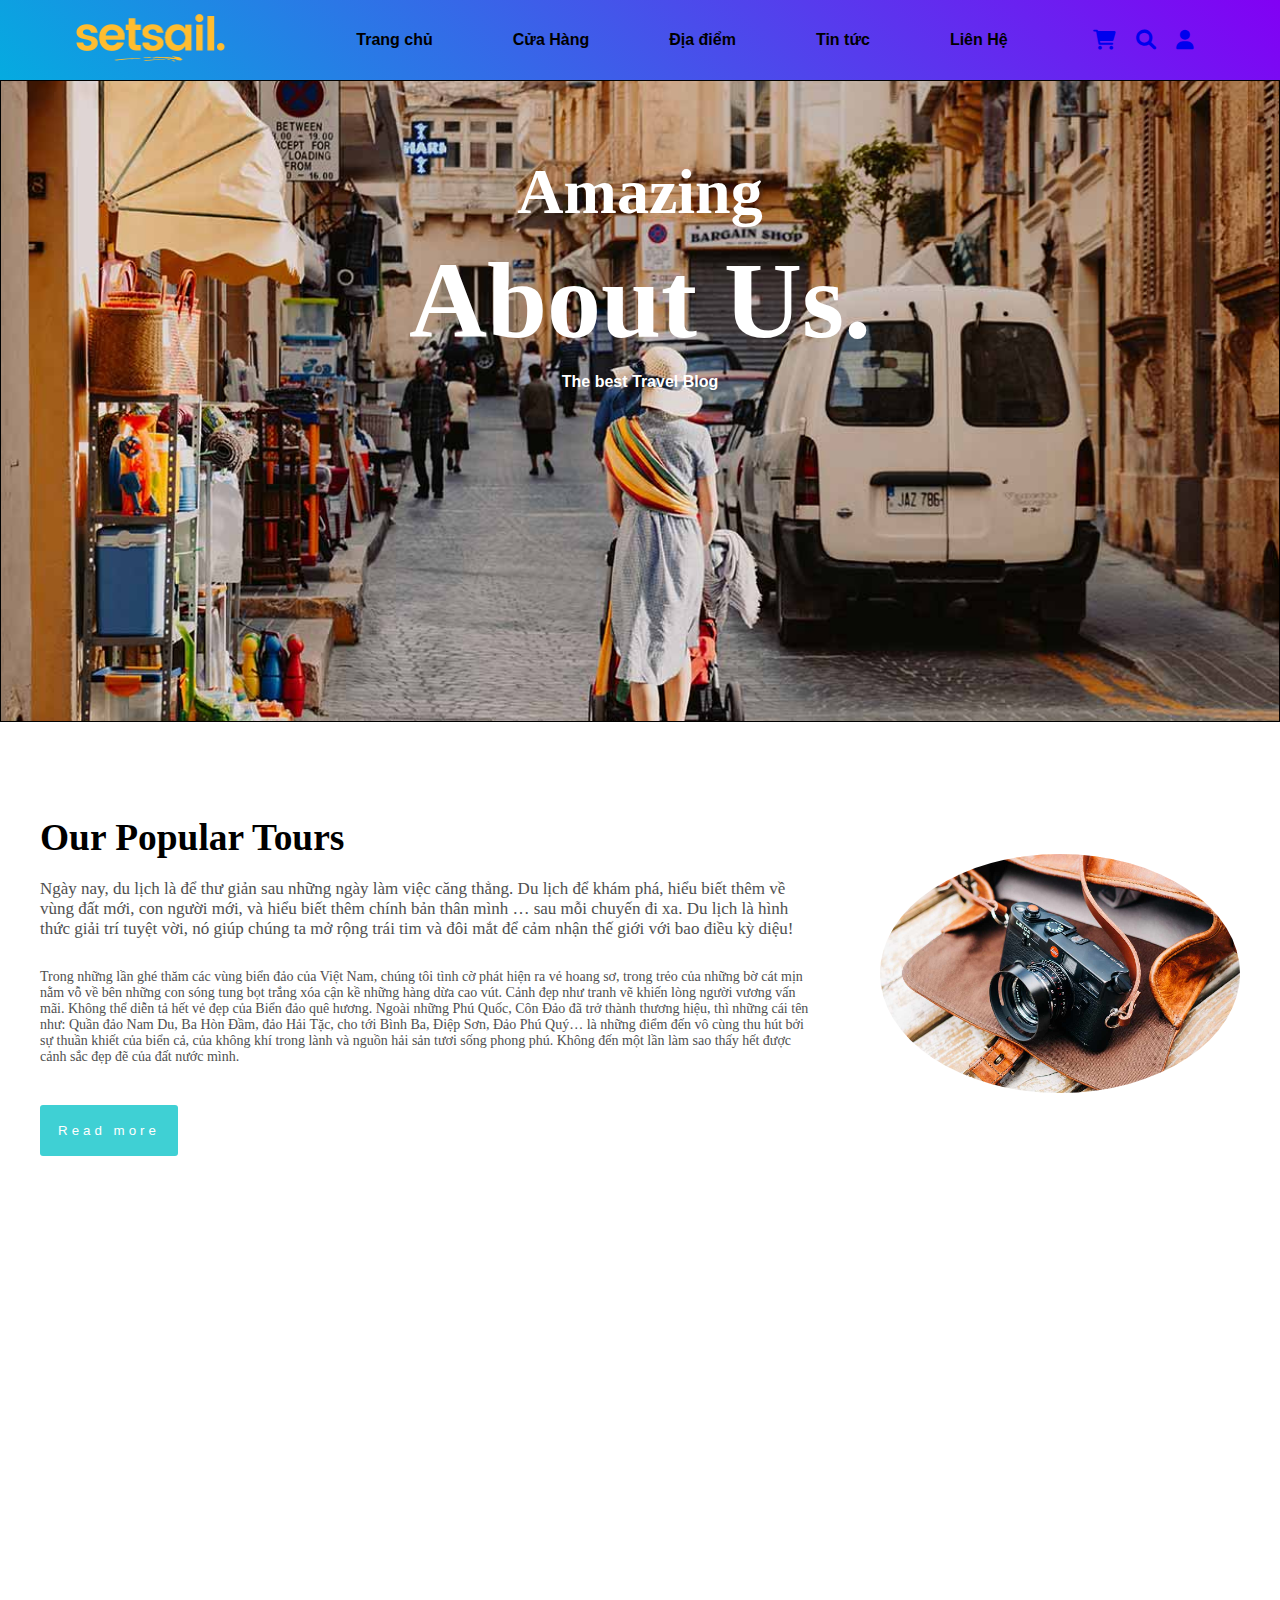
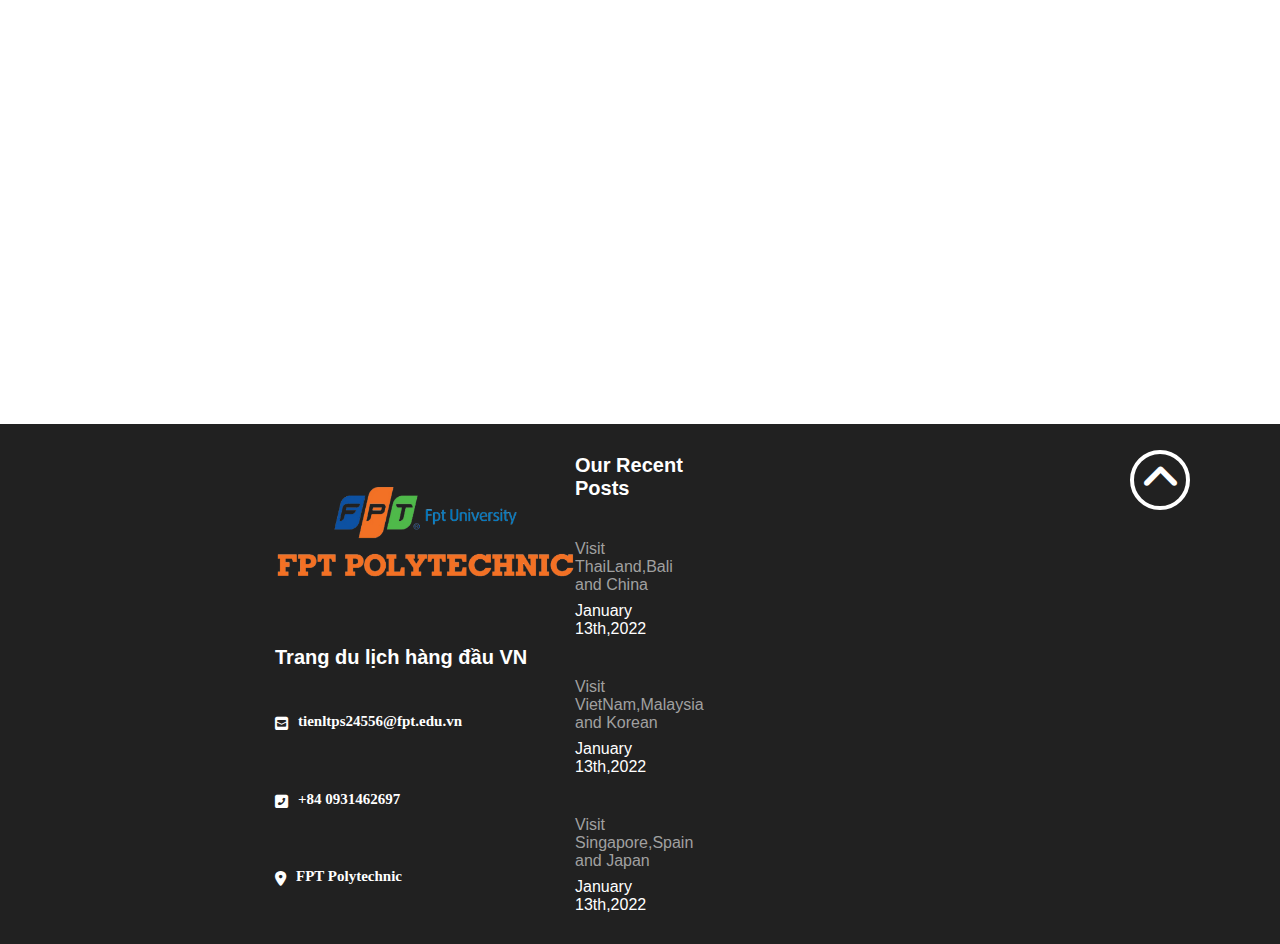
==== contact.html @ ad696ec0 "first commit" ====
<!DOCTYPE html>
<html lang="en">
<head>
    <meta charset="UTF-8">
    <meta http-equiv="X-UA-Compatible" content="IE=edge">
    <meta name="viewport" content="width=device-width, initial-scale=1.0">
    <title>Lâm Thành Tiến - PS24556</title>
    <link rel="stylesheet" href="./css/form.css">
    <link rel="stylesheet" href="./css/style.css">
    <link rel="stylesheet" href="./css/contact.css">
    <link rel="stylesheet" href="https://cdnjs.cloudflare.com/ajax/libs/font-awesome/6.0.0/css/all.min.css">
    <link rel="stylesheet" href="./img/">
    <link rel="preconnect" href="https://fonts.googleapis.com">
    <link rel="preconnect" href="https://fonts.gstatic.com" crossorigin>
    <link href="https://fonts.googleapis.com/css2?family=Poppins:ital,wght@0,300;1,700&display=swap" rel="stylesheet">

</head>
<body>
    <header id="header">
        <div class="header__main">
            <div class="logo">
                <img src="./img/logo.png" alt="">
            </div>
            <div class="header__menu">
                <ul>
                    <li><a href="index.html" class="header__menu-link">Trang chủ</a></li>
                    <li><a href="shop.html" class="header__menu-link">Cửa Hàng</a></li>
                    <li>
                        <a href="location.html" class="header__menu-link">Địa điểm</a>
                        <div class="location__menu">
                            <a href="location.html" class="location__menu-item">Miền Nam</a>
                            <a href="location2.html" class="location__menu-item">Miền Bắc</a>
                            <a href="location3.html" class="location__menu-item">Miền Trung</a>
                        </div>
                    </li>
                    <li><a href="news.html" class="header__menu-link">Tin tức</a></li>
                    <li><a href="contact.html" class="header__menu-link">Liên Hệ</a></li>
                </ul>
            </div>
            <ul class="header__icon">
                <li>
                    <a href="#">
                        <i class="fas fa-shopping-cart"></i>
                        <div class="header__icon-cart">
                            <p>Không có sản phẩm nào</p>
                        </div>
                    </a>
                </li>
                <li>
                    <a href="#"><i class="fas fa-search"></i></a>
                    <div class="form-group">
                        <input id="fullname" name="fullname" placeholder="Tìm chuyến đi" type="text" tabindex="1" class="form-control">
                        <i class="fa-solid fa-magnifying-glass"></i>
                        <span class="form-message"></span>
                    </div>
                </li>
                <li><a href="#"><i class="fa-solid fa-user"></i></a></li>
            </ul>
        </div>
    </header>

    <div style="background: url(./img/blog-img-4.jpg) top center/ cover no-repeat;background-attachment: fixed;" class="slider">
        <div class="slider__content-sub">
            <p class="content-1">Amazing</p>
            <p class="content-2">About Us.</p>
            <p class="content-3">The best Travel Blog</p>
        </div>
        <div class="slider-left">
            <i class="fas fa-arrow-left"></i>
        </div>
        <div class="slider-right">
            <i class="fas fa-arrow-right"></i>
        </div>
    </div>

    <div id="location" class="section">
        <div class="section__content">
            <div class="section__content-1">
                <h3 class="section__content-title">
                    Our Popular Tours
                </h3>
                <p class="section__content-sub-1">Ngày nay, du lịch là để thư giản sau những ngày làm việc căng thẳng. Du lịch để khám phá, hiểu biết thêm về vùng đất mới, con người mới, và hiểu biết thêm chính bản thân mình … sau mỗi chuyến đi xa. Du lịch là hình thức giải trí tuyệt vời, nó giúp chúng ta mở rộng trái tim và đôi mắt để cảm nhận thế giới với bao điều kỳ diệu!</p>
                <p class="section__content-sub-2">Trong những lần ghé thăm các vùng biển đảo của Việt Nam, chúng tôi tình cờ phát hiện ra vẻ hoang sơ, trong trẻo của những bờ cát mịn nằm vỗ về bên những con sóng tung bọt trắng xóa cận kề những hàng dừa cao vút. Cảnh đẹp như tranh vẽ khiến lòng người vương vấn mãi. Không thể diễn tả hết vẻ đẹp của Biển đảo quê hương. Ngoài những Phú Quốc, Côn Đảo đã trở thành thương hiệu, thì những cái tên như: Quần đảo Nam Du, Ba Hòn Đầm, đảo Hải Tặc, cho tới Bình Ba, Điệp Sơn, Đảo Phú Quý… là những điểm đến vô cùng thu hút bởi sự thuần khiết của biển cả, của không khí trong lành và nguồn hải sản tươi sống phong phú. Không đến một lần làm sao thấy hết được cảnh sắc đẹp đẽ của đất nước mình.</p>
                <button>Read more</button>
            </div>
            <div class="section__content-2">
                <img src="./img/blog-img-2.jpg" alt="">
            </div>
        </div>
        <iframe width="100%" height="700" allow='autoplay' src="https://www.youtube.com/embed/DIgv-e18OzA?autoplay=1&mute=1&enablejsapi=1" title="YouTube video player" frameborder="0" allow="accelerometer; autoplay; clipboard-write; encrypted-media; gyroscope; picture-in-picture" allowfullscreen></iframe>
            

    </div>



    <footer>
        <div class="footer-1">
            <img src="./img/LOGO Trường.png" alt="">
            <p class="footer-1-title">Trang du lịch hàng đầu VN</p>
            <a href="#" class="footer-1-contact">
                <i class="fas fa-envelope-square"></i>
                <p>tienltps24556@fpt.edu.vn</p>
            </a>
            <a href="#" class="footer-1-contact">
                <i class="fas fa-phone-square-alt"></i>
                <p>+84 0931462697</p>
            </a>
            <a href="#" class="footer-1-contact">
                <i class="fas fa-map-marker-alt"></i>
                <p>FPT Polytechnic</p>
            </a>
        </div>
        <div class="footer-2">
            <h4>Our Recent Posts</h4>
            <div class="footer-2-content">
                <a href="#"><p class="footer-2-content-child-1">Visit ThaiLand,Bali and China</p></a>
                <a href="#"><p class="footer-2-content-child-2">January 13th,2022</p></a>
            </div>
            <div class="footer-2-content">
                <a href="#"><p class="footer-2-content-child-1">Visit VietNam,Malaysia and Korean</p></a>
                <a href="#"><p class="footer-2-content-child-2">January 13th,2022</p></a>
            </div>
            <div class="footer-2-content">
                <a href="#"><p class="footer-2-content-child-1">Visit Singapore,Spain and Japan</p></a>
                <a href="#"><p class="footer-2-content-child-2">January 13th,2022</p></a>
            </div>
        </div>
        <div class="footer-3">
            <iframe src="https://www.facebook.com/plugins/page.php?href=https%3A%2F%2Fwww.facebook.com%2Ffpt.poly%2F&tabs=timeline&width=400&height=300&small_header=true&adapt_container_width=true&hide_cover=true&show_facepile=true&appId" width="400" height="300" style="border:none;overflow:hidden" scrolling="no" frameborder="0" allowfullscreen="true" allow="autoplay; clipboard-write; encrypted-media; picture-in-picture; web-share"></iframe>
        </div>
        <a href="#header" class="upto">
            <i class="fas fa-angle-up"></i>
        </a>
    </footer>
    <div class="overlay none">
        <form action="" method="POST" class="form form-login " id="form-1">
            <div class="form__content">
                <h3 class="heading">FPT Polytechnic</h3>
                <p class="desc">Lâm Thành Tiến</p>
        
                <div class="form-group d-f-w pd-tb20-lf60">
                  <label for="fullname" class="form-label">Tên đăng nhập: </label>
                  <input id="fullname" name="fullname" type="text" placeholder="VD: ltps24556@fpt.edu.vn" class="form-control">
                  <span class="form-message"></span>
                </div>
        
                <div class="form-group d-f-w pd-tb20-lf60">
                    <label for="fullname" class="form-label">Mật khẩu: </label>
                    <input id="fullname" name="fullname" type="password" placeholder="VD: 123456789" class="form-control">
                    <span class="form-message"></span>
                </div>    
                <div class="form-group flex-row">
                    <input name="gender" type="checkbox" value="yes" class="form-control"><label for="gender" class="form-label">Remember me?</label>
                    <span class="form-message"></span>
                </div>    
        
                <button class="form-submit btn-login">Đăng nhập</button>
                <p>Chưa có tài khoản ????</p>
                <button class="form-submit btn-register">Đăng ký</button>
            </div>
        </form>


        <form action="" method="POST" class="form form-register none" id="form-1">
            <div class="form__content">
                <h3 class="heading">Thành viên đăng ký</h3>
            <div class="spacer"></div>
        
            <div class="form-group d-f-w pd-tb20-lf60">
              <label for="fullname" class="form-label">Tên đăng nhập:</label>
              <input id="fullname" name="fullname" type="text" placeholder="VD: lamthanhtien" class="form-control">
              <span class="form-message"></span>
            </div>
        
            <div class="form-group d-f-w pd-tb20-lf60">
              <label for="email" class="form-label">Email:</label>
              <input id="email" name="email" type="text" placeholder="VD: ltps24556@gmail.com" class="form-control">
              <span class="form-message"></span>
            </div>
        
            <div class="form-group d-f-w pd-tb20-lf60">
              <label for="password" class="form-label">Mật khẩu:</label>
              <input id="password" name="password" type="password" placeholder="Nhập mật khẩu" class="form-control">
              <span class="form-message"></span>
            </div>
        
            <div class="form-group d-f-w pd-tb20-lf60">
              <label for="password_confirmation" class="form-label">Nhập lại mật khẩu:</label>
              <input id="password_confirmation" name="password_confirmation" placeholder="Nhập lại mật khẩu" type="password" class="form-control">
              <span class="form-message"></span>
            </div>
  
            <div class="form-group horizontal">
              <label for="gender" class="form-label">Chọn giới tính</label>
              <input name="gender" type="radio" value="male" class="form-control">Nam
              <input name="gender" type="radio" value="female" class="form-control">Nữ
              <span class="form-message"></span>
            </div>    
            <button class="form-submit btn-register">Đăng ký</button>
            </div>
        </form>
    </div>

</body>
<script src="./js/fix.js"></script>
<script src="./js/overlay.js"></script>

</html>
---- css/form.css ----
.form-group i {
    position: absolute;
    top: 48px;
    right: 16px;
}
.form-group {
    display: flex;
    margin-bottom: 16px;
    flex-direction: column;
    position: relative;
  }
  
  .form-label,
  .form-message {
    text-align: left;
  }
  
  .form-label {
    font-weight: 700;
    padding: 0 0 6px 6px;
    line-height: 1.8rem;
    font-size: 1rem;
  }
  .form-label-2 {
    font-weight: 700;
    padding: 0 0 6px 6px;
    line-height: 1.8rem;
    font-size: 1rem;
  }
  
  .form-control {
    padding: 8px 12px;
    border: transparent;
    border-radius: 3px;
    outline: none;
    font-size: 1.4rem;
    background-color: #6fdcdf;
    color: white;
  }
  .form-control-text {
    padding: 8px 12px;
    border: transparent;
    border-radius: 3px;
    outline: none;
    font-size: 1.4rem;
    background-color: #6fdcdf;
    color: white;
    width: 100%;
  }
  
  .form-control:hover {
    border-color: #1dbfaf;
  }
  .form-submit {
    outline: none;
    background-color: #fff;
    padding: 12px 16px;
    font-weight: 600;
    color: black;
    border: none;
    width: 100%;
    font-size: 14px;
    border-radius: 8px;
    cursor: pointer;
  }
  
  .form-submit:hover {
    background-color: #1ac7b6;
    color: white;
  }
---- css/style.css ----
* {
    padding: 0;
    margin: 0;
    box-sizing: border-box;
}
html {
    font-family: Helvetica, Arial, sans-serif;
    scroll-behavior: smooth;
}
.d-f-w {
    display: flex !important;
    flex-wrap: wrap !important;
}
.pd-tb20-lf60 {
    padding: 12px 60px !important;
}
header {
    background: linear-gradient(45deg, #05abe0 0%, #8200f4 100%);
}
.header__main {
    display: flex;
    max-width: 1200px;
    height: 80px;
    justify-content: space-evenly;
    align-items: center;
    margin: auto;
}
.header__main .logo img {
    width: 150px;
    cursor: pointer;
}
.header__menu {
    padding-left: 55px;
}
.header__menu ul {
    display: flex;
    list-style: none;
}
.header__menu li {
    position: relative;
    cursor: pointer;
}
.header__menu ul li a {
    position: relative;
    text-decoration: none;
    font-weight: 900;
    color: black;
    padding: 20px 40px;
}
.header__menu ul li a::before {
    position: absolute;
    content: "";
    bottom: 6px;
    left: 50%;
    transform: translateX(-50%);
    width: 0;
    height: 5px;
    background-color: #FEECE9;
    transition: all linear 0.3s;
}
.header__menu ul li::after {
    position: absolute;
    content: "";
    bottom: -150%;
    left: 50%;
    transform: translateX(-50%);
    width: 100%;
    height: 100px;
    background-color: transparent;
}
.header__menu ul li:hover .header__menu-link {
    color: #FEECE9;
}
.header__menu ul li:hover .location__menu {
    display: block;
}
.header__menu ul li:hover .header__menu-link::before {
    width: 70%;
}
.header__icon {
    display: flex;
    list-style: none;
}
.header__icon a {
    font-size: 20px;
    padding: 0 10px;
    position: relative;
}
.header__icon li:hover a {
    color: #FEECE9;
}
.header__icon li:hover .form-group,
.header__icon li:hover .header__icon-cart {
    display: flex;
    opacity: 1;
}
.header__icon-cart {
    position: absolute;
    flex-direction: column;
    justify-content: center;
    align-items: center;
    top: 219%;
    right: 0%;
    text-align: center;
    width: 400px;
    height: 200px;
    background-color: #fff;
    border-radius: 3px;
    box-shadow: 5px 8px 13.92px 2.08px rgba(0, 0, 0, 0.05);
    z-index: 20;
    display: none;
    opacity: 0;
    transition: all linear 0.3s;
}
.header__icon li {
    position: relative;
}
.header__icon li::after {
    position: absolute;
    content: "";
    top: 88%;
    right: -28%;
    transform: translateX(-50%);
    width: 34px;
    height: 31px;
    background-color: transparent;
    cursor: pointer;
}
.header__icon-cart p {
    color: #505050;
    font-size: 24px;
    align-self: center;
}

.form-group {
    position: absolute;
    display: none;
    z-index: 20;
    top: 126%;
    right: 6%;
    opacity: 0;
    transition: all linear 0.3s;
}
.form-group i {
    top: 14px;
    right: 16px;
    cursor: pointer;
}
.form-control {
    background-color: white;
    color: #505050;
}

.location__menu{
    position: absolute;
    top: 223%;
    right: -6%;
    width: 100%;
    background: linear-gradient(45deg, #05abe0 0%, #8200f4 100%);
    z-index: 15;
    padding: 10px;
    display: none;
}
.location__menu-item{
    padding: 12px 20px !important;
    display: block;
}
.location__menu-item:hover {
    color: #FEECE9;
}
.location__menu-item:hover::before {
    width: 70%;
}


/*--------------------------------------------------------------------- SLIDER ----------------------------------------------------------- */
.slider {
    padding-top: 35%;
    position: relative;
    border: 1px solid black;
    transition: all ease-in-out 0.8s;
}
.slider__content-sub {
    position: absolute;
    top: 30%;
    left: 50%;
    transform: translate(-50%, -50%);
    color: white;
    text-align: center;
    width: 100%;
}
.slider__content-sub .content-1 {
    font-family: Satisfy, cursive;
    font-size: 64px;
    font-weight: 900;
    margin-bottom: 0;
}
.slider__content-sub .content-2 {
    margin: 10px 0;
    font-family: fantasy;
    font-size: 108px;
    font-weight: 900;
}
.slider__content-sub .content-3 {
    font-weight: 900;
}
.slider-left,
.slider-right {
    position: absolute;
    top: 43%;
    width: 60px;
    height: 60px;
    border: 4px solid white;
    text-align: center;
    border-radius: 50%;
    font-size: 44px;
    color: white;
    transition: all ease-in-out 0.5s;
}
.slider-right {
    right: 5%;
}
.slider-left {
    left: 5%;
}
.slider-left:hover,
.slider-right:hover {
    color: turquoise;
    border: 4px solid turquoise;
    cursor: pointer;
}


/*--------------------------------------------------------------------------- LOCATION ------------------------------------------------ */
.section{
    max-width: 1200px;
    margin: auto;
    text-align: center;
    padding: 64px 0;
}
.section__content-1{
    font-family: Satisfy, cursive;
    font-size: 32px;
    color: #3fd0d4;
    margin: 20px 0;
}
.section__content-2{
    margin: 20px 0 ;
    font-size: 64px;
    color: black;
    font-weight: 600;
}
.section__menu{
    display: flex;
    flex-wrap: wrap;
}
.section-item{
    position: relative;
    width: 25%;
    height: 280px;
    padding: 0 20px;
    margin: 15px 0;
    cursor: pointer;
    border-radius: 10px;
    transition: all 0.5s ease-in-out;
}
.section-item::before {
    position: absolute;
    content: "";
    top: 43%;
    width: 87%;
    height: 57%;
    background: linear-gradient(to top, rgba(0, 0, 0, 1) 20%, rgba(0, 0, 0, 0.6) 25%, rgba(0, 0, 0, 0.01) 100%);
    opacity: 0;
    border-radius: 10%;
    transition: all 0.5s ease-in-out;
}
.section-item:hover::before {
    opacity: 1;
}
.section-item:hover {
    transform: translateY(-5%);
}
.section-item img {
    transition: all 0.5s ease-in-out;
    object-fit: cover;
    width: 100%;
    height: 100%;
    border-radius: 10%;
}
.description{
    position: absolute;
    width: 80%;
    bottom: 10%;
    color: white;
    padding: 0 15px;
}
.description__title{
    font-size: 20px;
    font-weight: 600;
    margin: 10px 0;
    text-align: left;
}
.description__content{
    display: flex;
    justify-content: space-between;
}
.description-rate{
    font-weight: 600;
}
.description-price {
    font-weight: 600;
}

.location__menu a {
    font-size: 14px;
}


/*------------------------------------------------------------- BẢNG TIN -------------------------------------------------------- */
.section__news {
    background-color: #ebeaea;
}
.section-2 {
    display: flex;
}
.section__content-news {
    width: 75%;
    text-align: left;
    padding: 0 66px 0 0;
}
.section__about {
    width: 25%;
}
.new-item-1 {
    text-align: center;
}
.new-item-2 {
    display: flex;
    margin: 60px 0;
}
.new-item-2 img {
    width: 148px;
    transition: all linear 0.3s;
    border-radius: 10%;
    cursor: pointer;
}
.new-item-2 img:hover{
    transform: scale(1.2);
}
.news-title {
    margin: 5px 0;
}
.news-title-sub {
    font-size: 18px;
    margin-top: 4px;
    line-height: 24px;
    color: #505050;
}
.new-content {
    margin-left: 15px;
    display: flex;
    flex-direction: column;
    justify-content: space-between;
    padding-right: 16px;
}
/* show "..." khi text vuot qua 3 line chữ */
.new-content-main {
    overflow: hidden;
    text-overflow: ellipsis;
    display: -webkit-box;
    -webkit-line-clamp: 3;
    -webkit-box-orient: vertical;
    color: #464646;
    text-align: center;
}
.new-date {
    display: flex;
    justify-content: center;
    padding: 0 30px;
    font-size: 16px;
    font-weight: 600;
}
.new-content-title {
    font-size: 22px;
    margin: 0;
    font-family: 'Poppins', sans-serif;
    text-align: center;
}
.new-comment {
    padding: 0 50px;
}
.new-content-title,
.new-date {
    transition: all linear 0.3s;
}
.new-content-title:hover,
.new-date:hover {
    color: #3fd0d4;
    cursor: pointer;
}


/*------------------------------------------------------------------------ GIỚI THIỆU ------------------------------------------------- */
.section__about {
    align-self: flex-start;
    margin: 50px 0;
}
.section__about .about {
    background-color: #c5c4c4;
    border-radius: 20px;
    color: black;
    padding: 22px 2px;
    margin: 12px 0;
    font-family: Satisfy, cursiv
}
.about-title {
    font-size: 25px;
    font-weight: 900;
    padding: 15px 0;
}
.about-sub {
    padding: 15px 0;
    font-size: 15px;
    font-weight: bold;
}
.section__about .contact {
    background-color: #c5c4c4;
    padding: 20px 0;
    margin: 20px 0;
    border-radius: 20px;
}
.contact-icon a {
    color: #333;
    font-size: 24px;
    padding: 10px;
    transition: all ease-in-out 0.3s;
}
.contact-icon a:hover {
    color: #cb1f00;
}

/* ------------------------------------------------------------- FOOTER --------------------------------------------- */
footer {
    background-color: #212121;
    display: flex;
    justify-content: space-between;
    padding: 10px 275px;
    color: white;
    position: relative;
}
footer a {
    text-decoration: none;
    display: block;
    transition: all linear 0.3s;
}
footer a:hover {
    color: turquoise;
}
.footer-1,
.footer-2,
.footer-3 {
    display: flex;
    flex-direction: column;
    justify-content: space-evenly;
}
footer img {
    width: 300px;
}
.footer-1 a {
    color: white;
}
.footer-1-contact {
    display: flex;
    margin: 12px 0;
    font-size: 15px;
    font-family: Satisfy, cursive;
}
.footer-1-title {
    font-size: 20px;
    font-weight: 900;
}
.footer-1-contact p {
    padding-left: 10px;
    font-weight: 600;
}
.footer-1-contact i {
    line-height: 21px;
}
.footer-2 h4 {
    font-size: 20px;
    font-weight: 900;
    margin: 20px 0;
}
.footer-2-content {
    font-size: 16px;
    margin: 20px 0;
}
.footer-2-content-child-1 {
    color: #a0a0a0;
    margin-bottom: 8px;
    transition: all linear 0.3s;
}
.footer-2-content-child-2 {
    font-weight: 900px;
    color: white;
    transition: all linear 0.3s;
}
.footer-2-content-child-1:hover,
.footer-2-content-child-2:hover {
    color: turquoise;
}
/* up to home */
.upto {
    position: absolute;
    top: 5%;
    right: 7%;
    width: 60px;
    height: 60px;
    border: 4px solid white;
    text-align: center;
    border-radius: 50%;
    font-size: 44px;
    color: white;
    transition: all ease-in-out 0.5s;
}
.upto:hover {
    border-color: turquoise;
    transform: translateY(-20%);
}



/* ------------------------------------------- OVERLAY ---------------  */
.none {
    display: none;
}
.active {
    display: block;
}
.overlay {
    width: 100%;
    height: 100%;
    top: 0;
    bottom: 0;
    right: 0;
    left: 0;
    position: fixed;
    background-color: #d2d2d252;
}
.form {
    width: 500px;
    height: 800px;
    text-align: center;
    background: white;
    margin: auto;
    position: relative;
}
.form p {
    margin-top: 30px;
    font-size: 18px;
    font-weight: 900;
}
button .register {
    background-color: #3fd0d4;
}
.form__content {
    padding: 40px 0;
}
.form .form-group {
    border-radius: 10px;
    position: unset;
    opacity: 1;
    display: block;
    z-index: 20;
    padding: 20px 0;
    margin: 20px 0;
    background-color: #3fd0d442;
}
.form .form-submit {
    background-color: #0d8f9442;
    width: auto;
}
.form .form-submit:hover,
.form .form-group:hover {
    background-color: #3fd0d4;
}
.islogin {
    color: #3fd0d4  ;
}
---- css/contact.css ----
.section__content{
    display: flex;
    padding-bottom: 80px;
}
.section__content-1{
    width: 70%;
    text-align: left;
    padding-right: 60px;
}
.section__content-2{
    width: 30%;
    align-self: center;
}
.section__content-2 img {
    width: 100%;
    height: 59%;
    border-radius: 52%;
}
.section__content-title{
    color: black;
    text-align: left;
    padding: 10px 0;
}
.section__content-sub-1{
    font-size: 17px;
    color: #505050;
    text-align: left;
    padding: 10px 0 30px 0;
}
.section__content-sub-2{
    color: #505050;
    font-size: 14px;
    text-align: left;
    padding: 0 0 40px 0;
}
.section__content button {
    text-align: left;
    padding: 18px;
    background-color: #3fd0d4;
    border: 0;
    border-radius: 3px;
    color: white;
    letter-spacing: 4px;
}
.slider-left,
.slider-right {
    display: none;
}
.slider {
    padding-top: 50%;
}
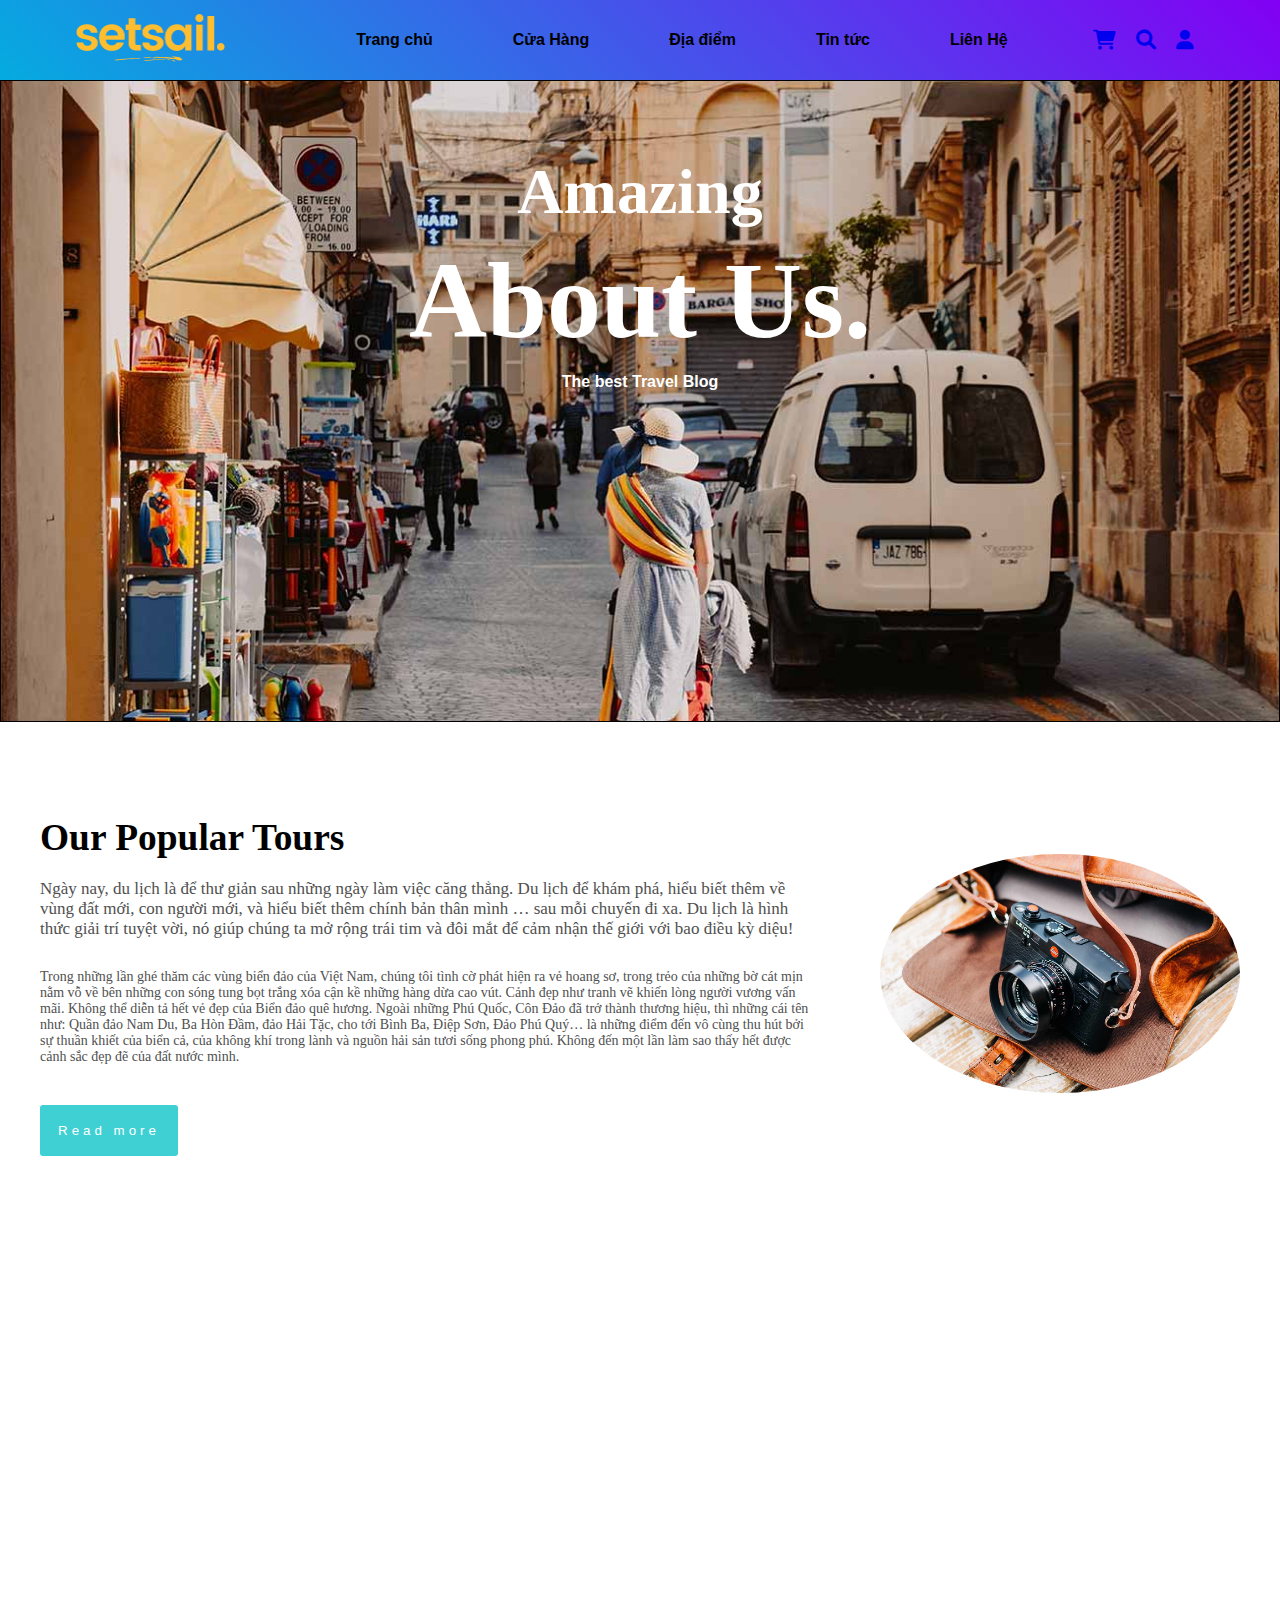
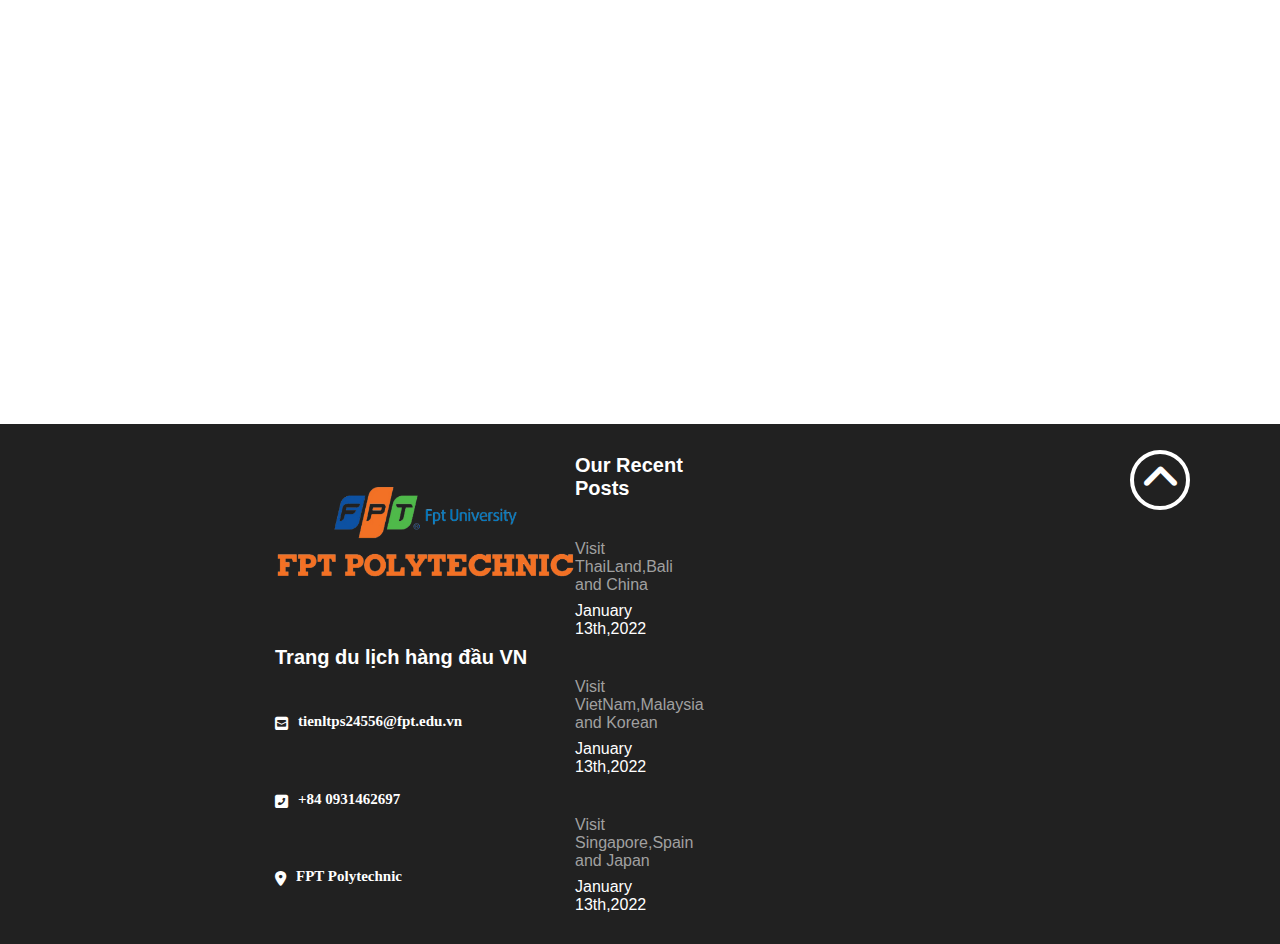
==== commit 06cec4d8: "first commit" ====
--- a/contact.html
+++ b/contact.html
@@ -59,7 +59,7 @@
         </div>
     </header>
 
-    <div style="background: url(./img/blog-img-4.jpg) top center/ cover no-repeat;background-attachment: fixed;" class="slider">
+    <div style="background: url(./img/blog-img-4.jpg) top center/ cover no-repeat;" class="slider">
         <div class="slider__content-sub">
             <p class="content-1">Amazing</p>
             <p class="content-2">About Us.</p>
